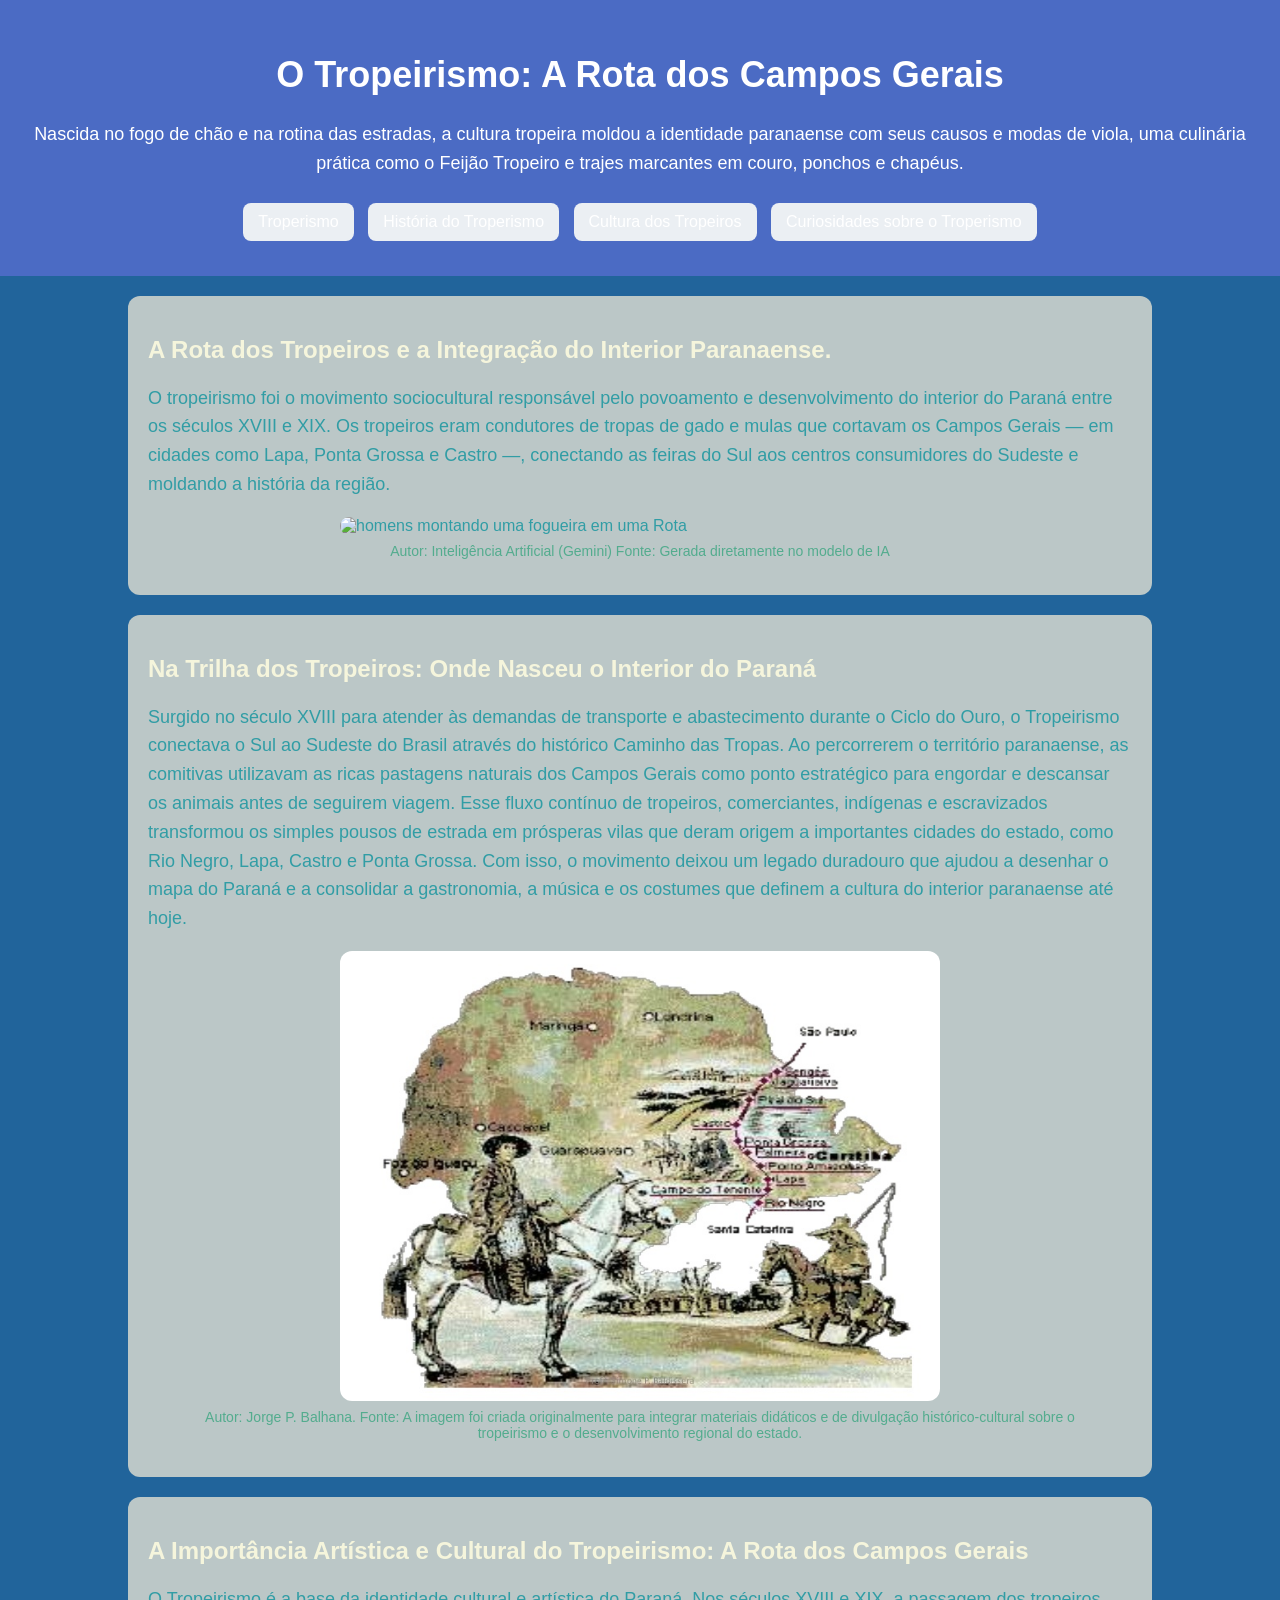
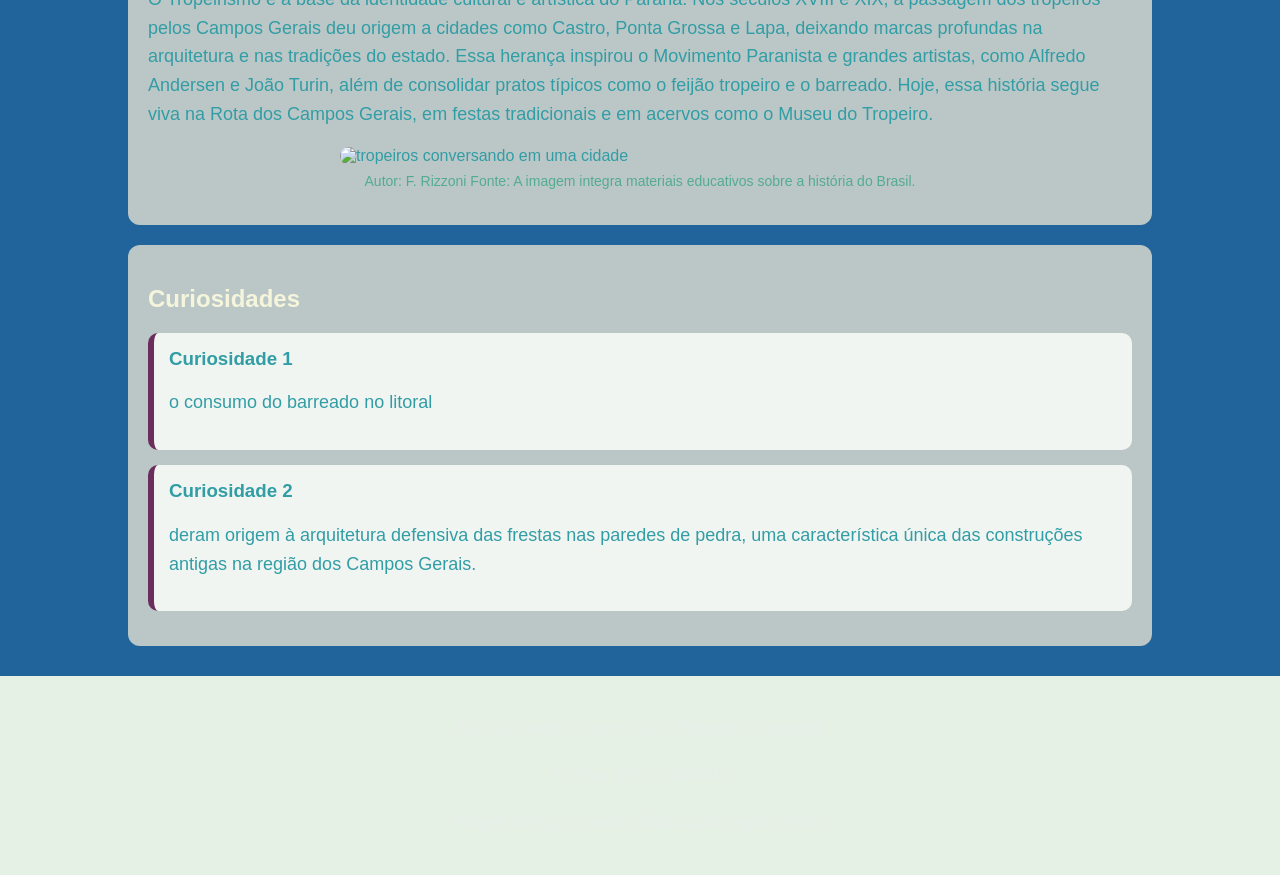
==== index.html @ 398fcd61 "salvar alteracao" ====
<!DOCTYPE html>
<html lang="pt-BR">

<head>
    <meta charset="UTF-8">
    <meta name="viewport" content="width=device-width, initial-scale=1.0">
    <title>ARTE E ED. DIGITAL</title>
    <link rel="stylesheet" href="style.css">
</head>

<body>
    <header>
        <h1>O Tropeirismo: A Rota dos Campos Gerais</h1>
        <p>Nascida no fogo de chão e na rotina das estradas, a cultura tropeira moldou a identidade paranaense com seus
            causos e modas de viola, uma culinária prática como o Feijão Tropeiro e trajes marcantes em couro, ponchos e
            chapéus.</p>
        <nav>
            <a href="#tropeirismo">Troperismo</a>
            <a href="#historia">História do Troperismo</a>
            <a href="#cultura">Cultura dos Tropeiros</a>
            <a href="#curiosidades">Curiosidades sobre o Troperismo</a>
        </nav>
    </header>
    <main>
        <section id="tropeirismo">
            <h2> A Rota dos Tropeiros e a Integração do Interior Paranaense.</h2>
            <p> O tropeirismo foi o movimento sociocultural responsável pelo povoamento e desenvolvimento do interior do
                Paraná entre os séculos XVIII e XIX. Os tropeiros eram condutores de tropas de gado e mulas que cortavam
                os Campos Gerais — em cidades como Lapa, Ponta Grossa e Castro —, conectando as feiras do Sul aos
                centros consumidores do Sudeste e moldando a história da região.</p>
            <figure>
                <img src="imagem_1.jpg" alt="homens montando uma fogueira em uma Rota">
                <figcaption>
                    Autor: Inteligência Artificial (Gemini)
                    Fonte: Gerada diretamente no modelo de IA
                </figcaption>
            </figure>
        </section>
        <section id="historia">
            <h2>Na Trilha dos Tropeiros: Onde Nasceu o Interior do Paraná</h2>
            <p>
                Surgido no século XVIII para atender às demandas de transporte e abastecimento durante o Ciclo do Ouro,
                o
                Tropeirismo conectava o Sul ao Sudeste do Brasil através do histórico Caminho das Tropas. Ao percorrerem
                o
                território paranaense, as comitivas utilizavam as ricas pastagens naturais dos Campos Gerais como ponto
                estratégico para engordar e descansar os animais antes de seguirem viagem.
                Esse fluxo contínuo de tropeiros, comerciantes, indígenas e escravizados transformou os simples pousos
                de
                estrada em prósperas vilas que deram origem a importantes cidades do estado, como Rio Negro, Lapa,
                Castro e
                Ponta Grossa. Com isso, o movimento deixou um legado duradouro que ajudou a desenhar o mapa do Paraná e
                a
                consolidar a gastronomia, a música e os costumes que definem a cultura do interior paranaense até hoje.
            </p>
            <figure>
                <img src="imagem2.jpg" alt="os tropeiros seguindo o trajeto ate as cidades">
                <figcaption>
                    Autor: Jorge P. Balhana.
                    Fonte: A imagem foi criada originalmente para integrar materiais didáticos e de divulgação
                    histórico-cultural sobre o tropeirismo e o desenvolvimento regional do estado.
                </figcaption>
            </figure>
        </section>
        <section id="cultura">
            <h2>
                A Importância Artística e Cultural do Tropeirismo: A Rota dos Campos Gerais
            </h2>
            <p>
                O Tropeirismo é a base da identidade cultural e artística do Paraná. Nos séculos XVIII e XIX, a passagem
                dos
                tropeiros pelos Campos Gerais deu origem a cidades como Castro, Ponta Grossa e Lapa, deixando marcas
                profundas
                na arquitetura e nas tradições do estado. Essa herança inspirou o Movimento Paranista e grandes
                artistas, como
                Alfredo Andersen e João Turin, além de consolidar pratos típicos como o feijão tropeiro e o barreado.
                Hoje, essa
                história segue viva na Rota dos Campos Gerais, em festas tradicionais e em acervos como o Museu do
                Tropeiro.
            </p>
            <figure>
                <img src="imagem3.jpg" alt="tropeiros conversando em uma cidade">
                <figcaption>
                    Autor: F. Rizzoni
                    Fonte: A imagem integra materiais educativos sobre a história do Brasil.
                </figcaption>
            </figure>
        </section>
        <section id="curiosidades">
            <h2>Curiosidades</h2>
            <div class="card">
                <h3>Curiosidade 1</h3>
                <p>o consumo do barreado no litoral</p>
            </div>

            <div class="card">
                <h3>Curiosidade 2</h3>
                <p>deram origem à arquitetura defensiva das frestas nas paredes de pedra, uma característica única das
                    construções antigas na região dos Campos Gerais.</p>
            </div>
        </section>

    </main>

    <footer>
        <p>Site deenvolvido por: Maria Eduarda Gasperin</p>
        <p>Turma: 1°D - MANHÃ</p>
        <p>Projeto integrado entre Educação Digital e Arte</p>
    </footer>

</body>

</html>
---- style.css ----
body {
    background-color: rgb(33, 100, 155);
    color: #319da5;
    font-family: Arial, sans-serif;
    margin: 0;
}

header {
    background-color: rgb(75, 107, 196);
    color: white;
    text-align: center;
    padding: 30px;
}

h1 {
    font-size: 36px;
}

h2 {
    color: beige;
}

p {
    font-size: 18px;
    line-height: 1.6;
}

nav {
    margin-top: 20px;
}

nav a {
    color: white;
    text-decoration: none;
    background-color: rgb(235, 239, 243);
    padding: 10px 15px;
    border-radius: 8px;
    margin: 5px;
    display: inline-block;
}

nav a:hover {
    background-color: black;
}

main {
    width: 80%;
    margin: auto;

}

section {
    background-color: rgb(187, 199, 199);
    margin: 20px 0;
    padding: 20px;
    border-radius: 12px;
}

img {
    width: 100%;
    max-width: 600px;
    display: block;
    margin: auto;
    border-radius: 12px;
}

figcaption {
    text-align: center;
    font-size: 14px;
    color: rgb(83, 172, 142);
    margin-top: 8px;
}

.card {
    background-color: rgb(241, 245, 242);
    padding: 15px;
    margin: 15px 0;
    border-left: 6px solid #6b2d5c;
    border-radius: 10px;
}

.card h3 {
    margin-top: 0;
}

footer {
    background-color: rgb(228, 241, 228);
    color: rgb(232, 238, 233);
    text-align: center;
    padding: 20px;
    margin-top: 30px;
}
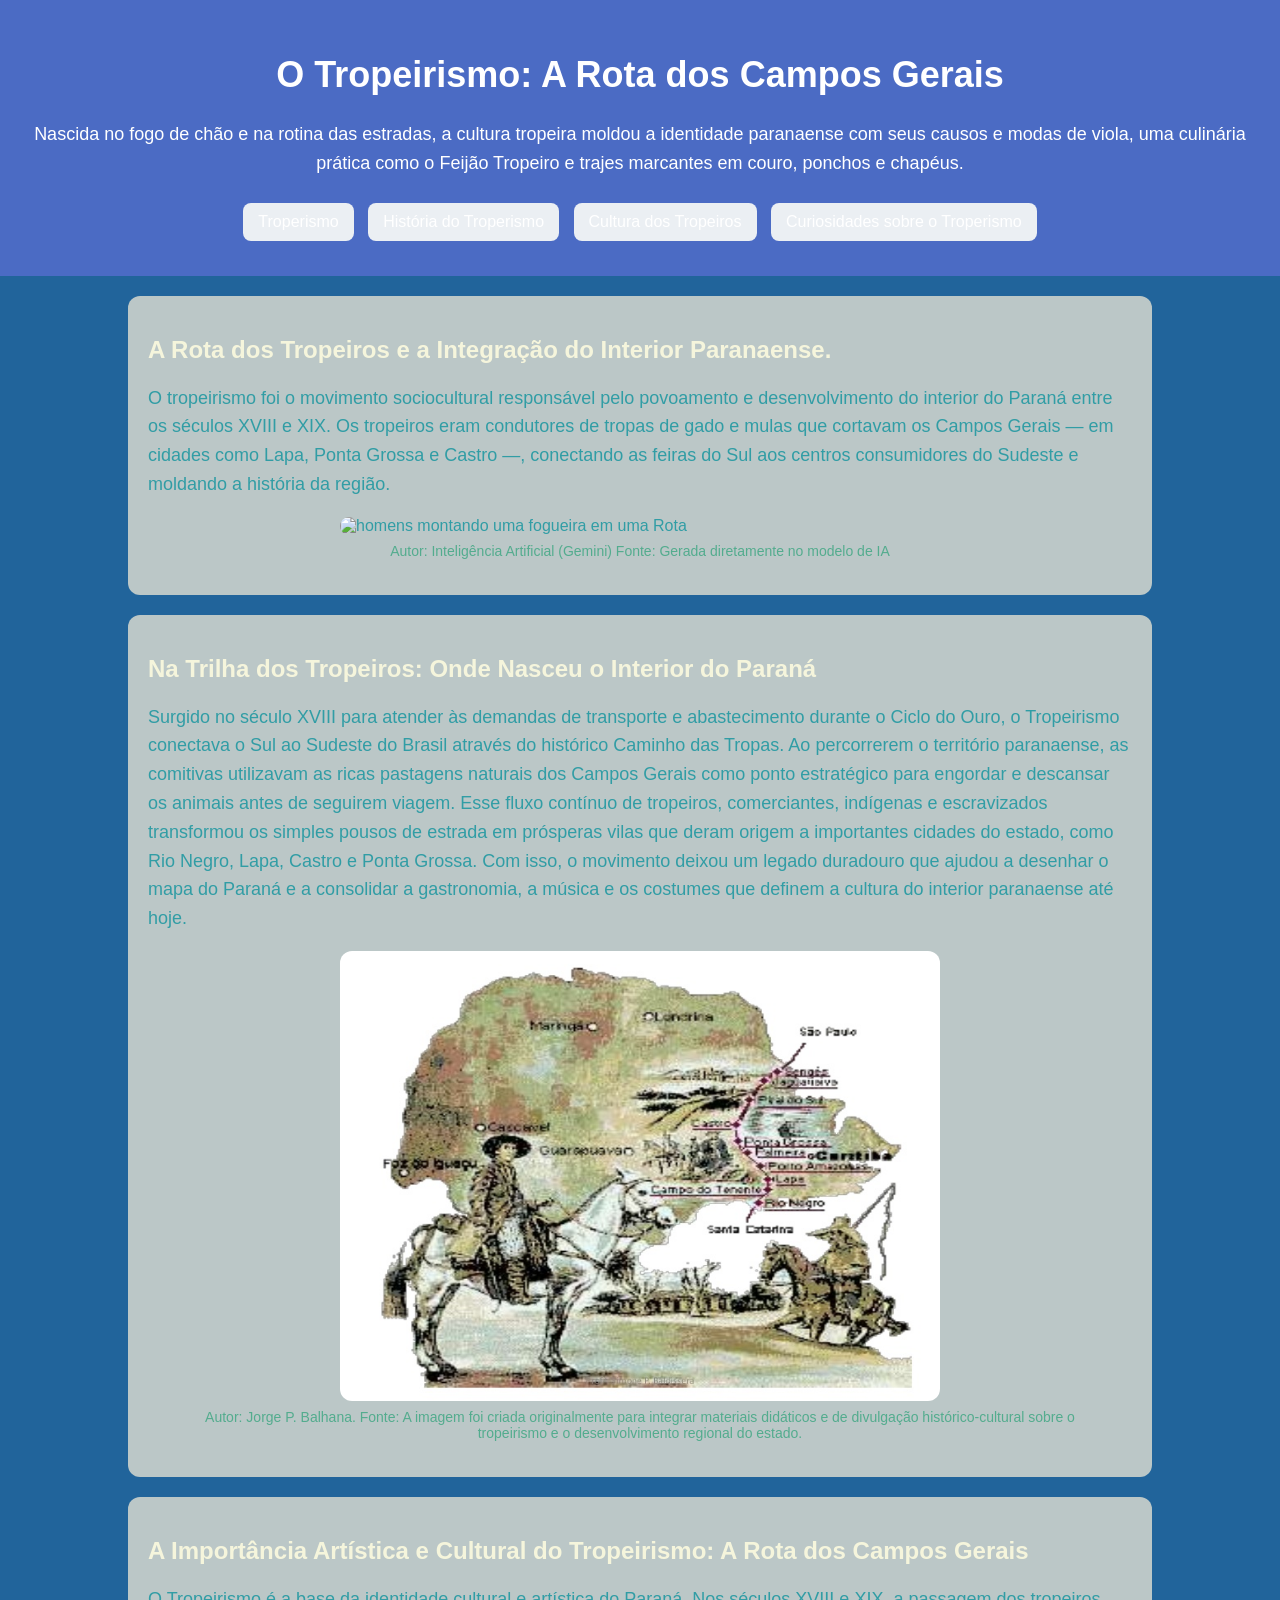
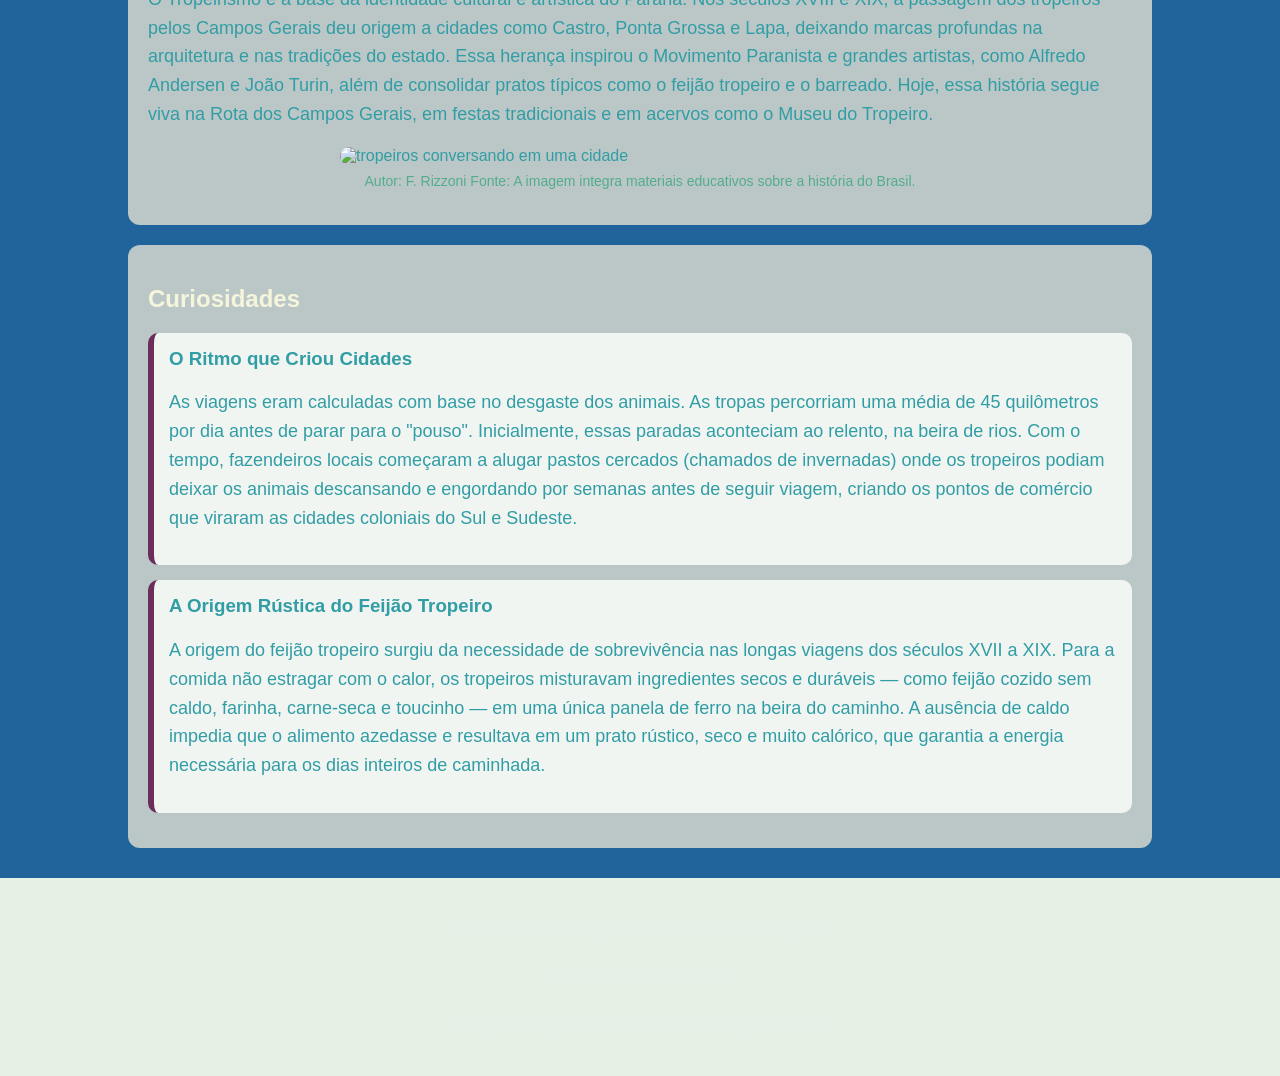
==== commit 6644ff0f: "salvar alteracao" ====
--- a/index.html
+++ b/index.html
@@ -89,14 +89,23 @@
         <section id="curiosidades">
             <h2>Curiosidades</h2>
             <div class="card">
-                <h3>Curiosidade 1</h3>
-                <p>o consumo do barreado no litoral</p>
+                <h3> O Ritmo que Criou Cidades</h3>
+                <p>As viagens eram calculadas com base no desgaste dos animais. As tropas percorriam uma média de 45
+                    quilômetros por dia antes de parar para o "pouso". Inicialmente, essas paradas aconteciam ao
+                    relento, na beira de rios. Com o tempo, fazendeiros locais começaram a alugar
+                    pastos cercados (chamados de invernadas) onde os tropeiros podiam deixar os animais descansando e
+                    engordando por semanas antes de seguir viagem, criando os pontos de comércio que viraram as cidades
+                    coloniais do Sul e Sudeste.</p>
             </div>
 
             <div class="card">
-                <h3>Curiosidade 2</h3>
-                <p>deram origem à arquitetura defensiva das frestas nas paredes de pedra, uma característica única das
-                    construções antigas na região dos Campos Gerais.</p>
+                <h3>  A Origem Rústica do Feijão Tropeiro</h3>
+                <p>A origem do feijão tropeiro surgiu da necessidade de sobrevivência nas longas viagens dos séculos
+                    XVII a XIX. Para a comida não estragar com o calor, os tropeiros misturavam ingredientes secos e
+                    duráveis — como feijão cozido sem caldo, farinha, carne-seca e toucinho — em uma única panela de
+                    ferro na beira do caminho. A ausência de caldo impedia que o alimento azedasse e resultava em um
+                    prato rústico, seco e muito calórico, que garantia a energia necessária para os dias inteiros de
+                    caminhada.</p>
             </div>
         </section>
 
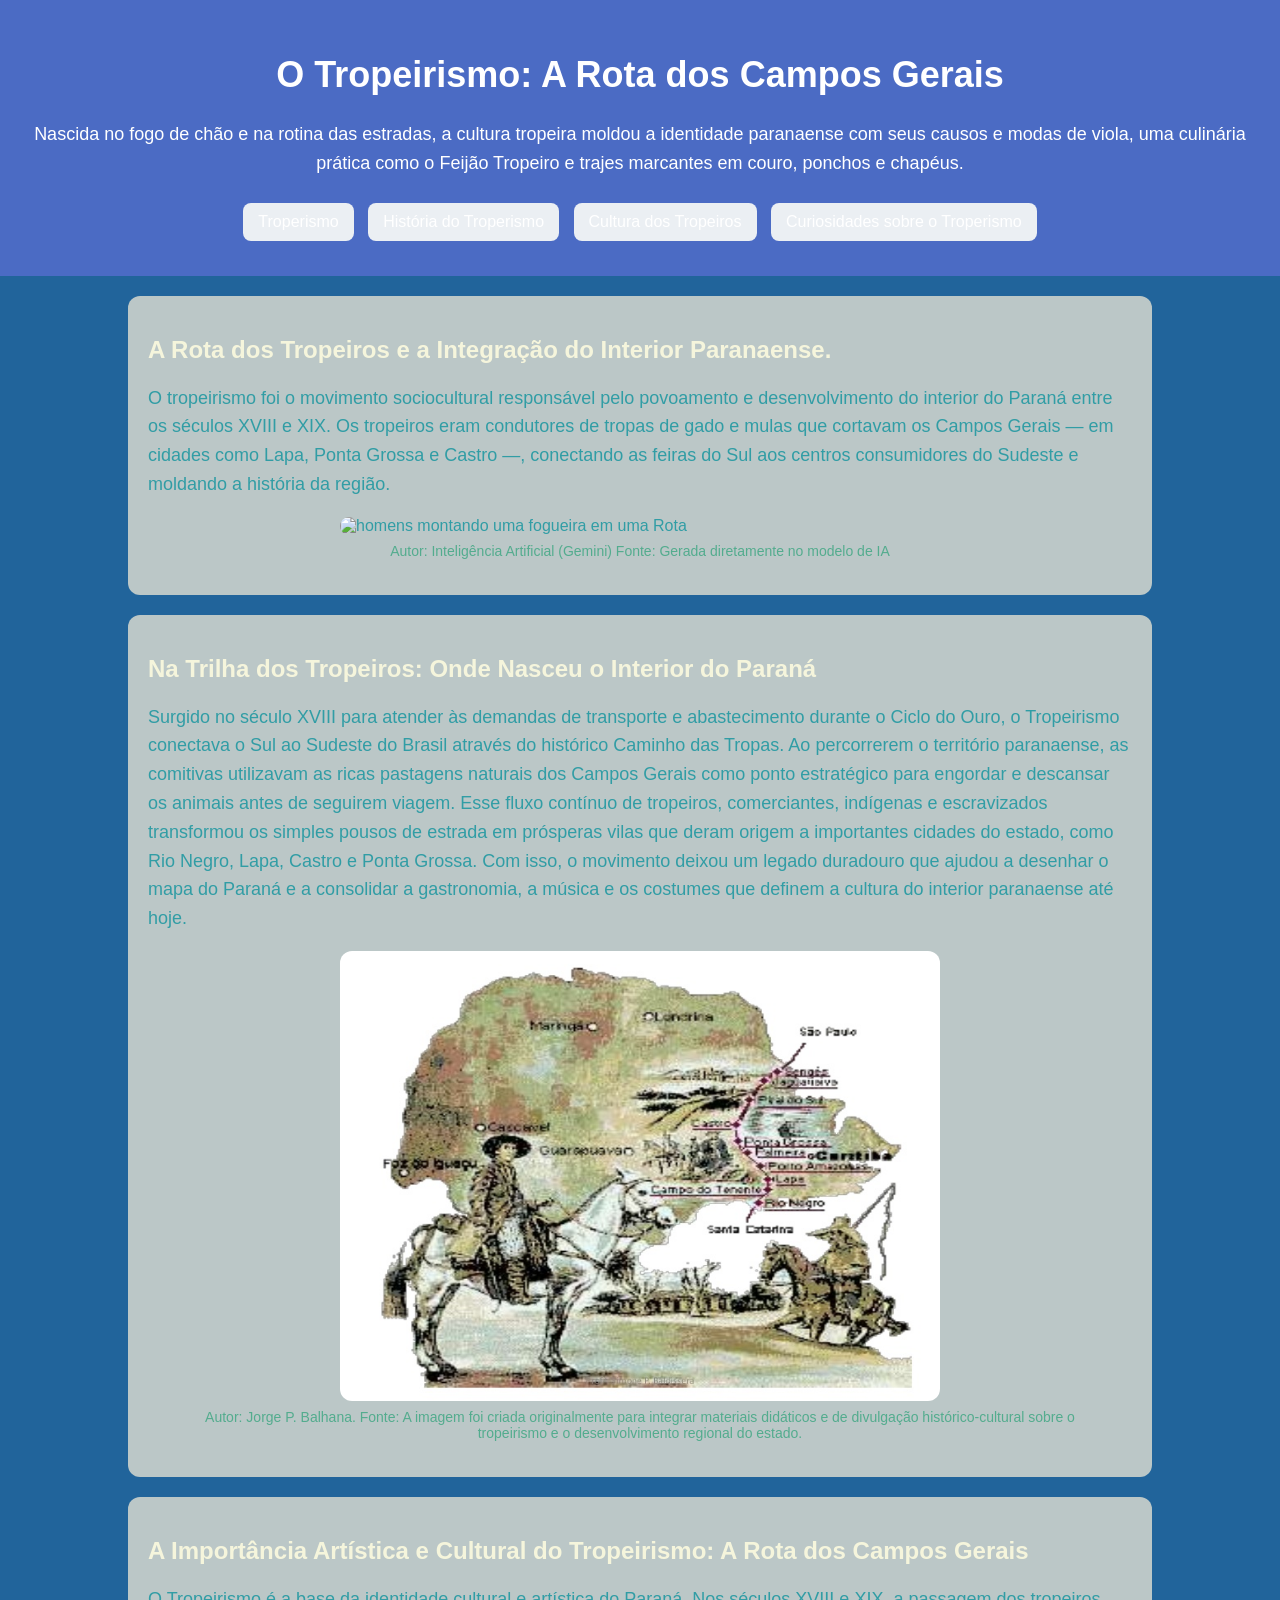
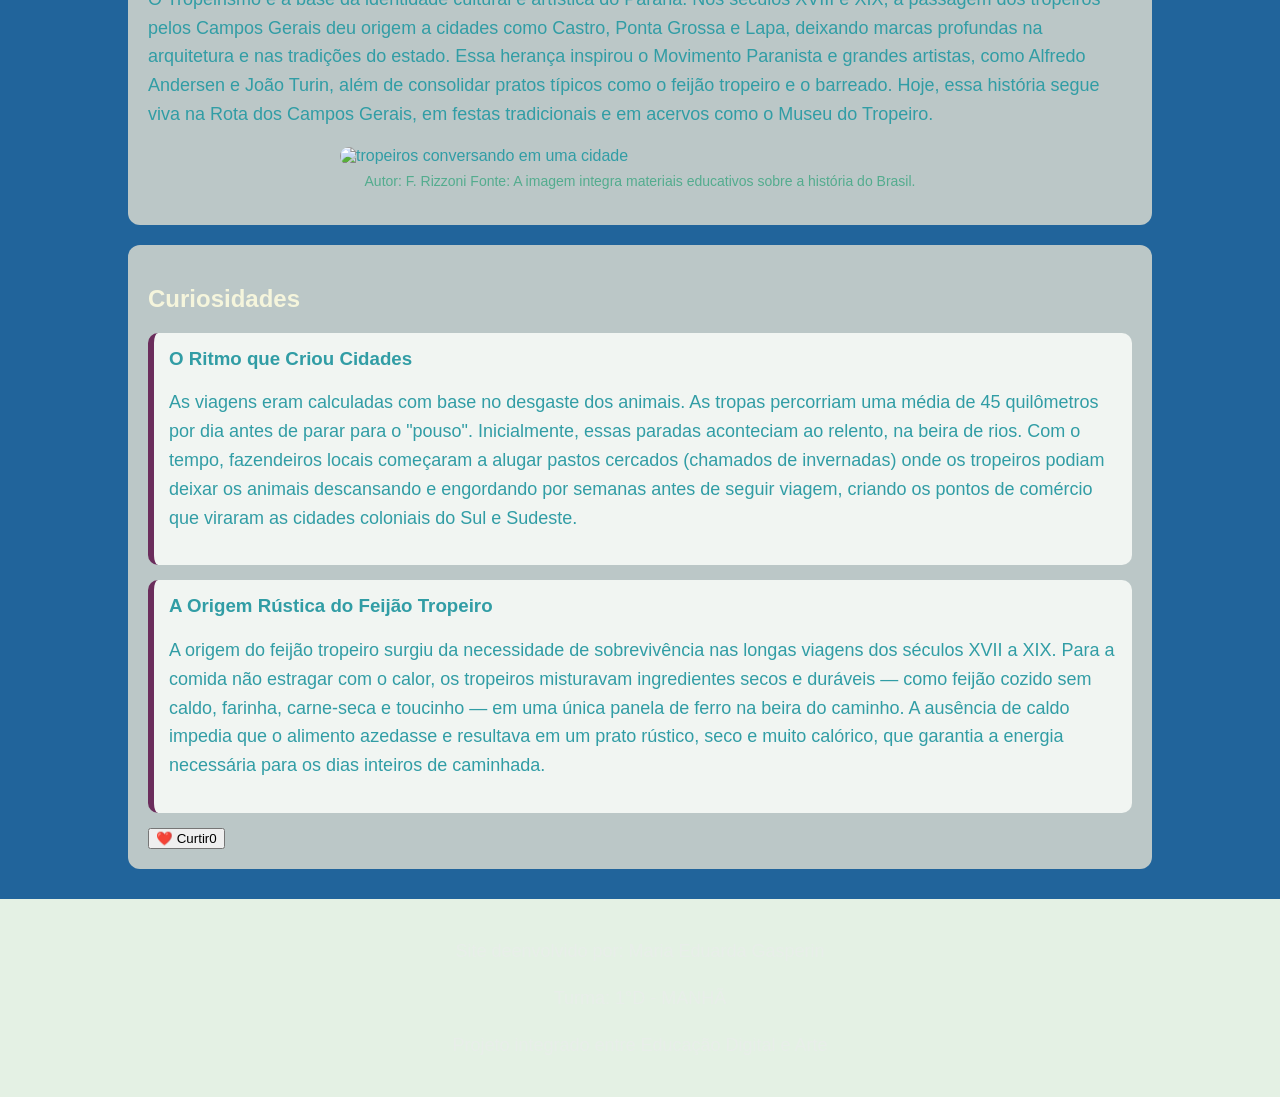
==== commit 572b5fd6: "salvar alteracao" ====
--- a/index.html
+++ b/index.html
@@ -107,8 +107,11 @@
                     prato rústico, seco e muito calórico, que garantia a energia necessária para os dias inteiros de
                     caminhada.</p>
             </div>
+            <button class ="curtir">
+                ❤️​ Curtir<span>0</span>
+            </button>
         </section>
-
+        
     </main>
 
     <footer>
@@ -116,7 +119,7 @@
         <p>Turma: 1°D - MANHÃ</p>
         <p>Projeto integrado entre Educação Digital e Arte</p>
     </footer>
-
+    <script scr="script.js"></script>
 </body>
 
 </html>
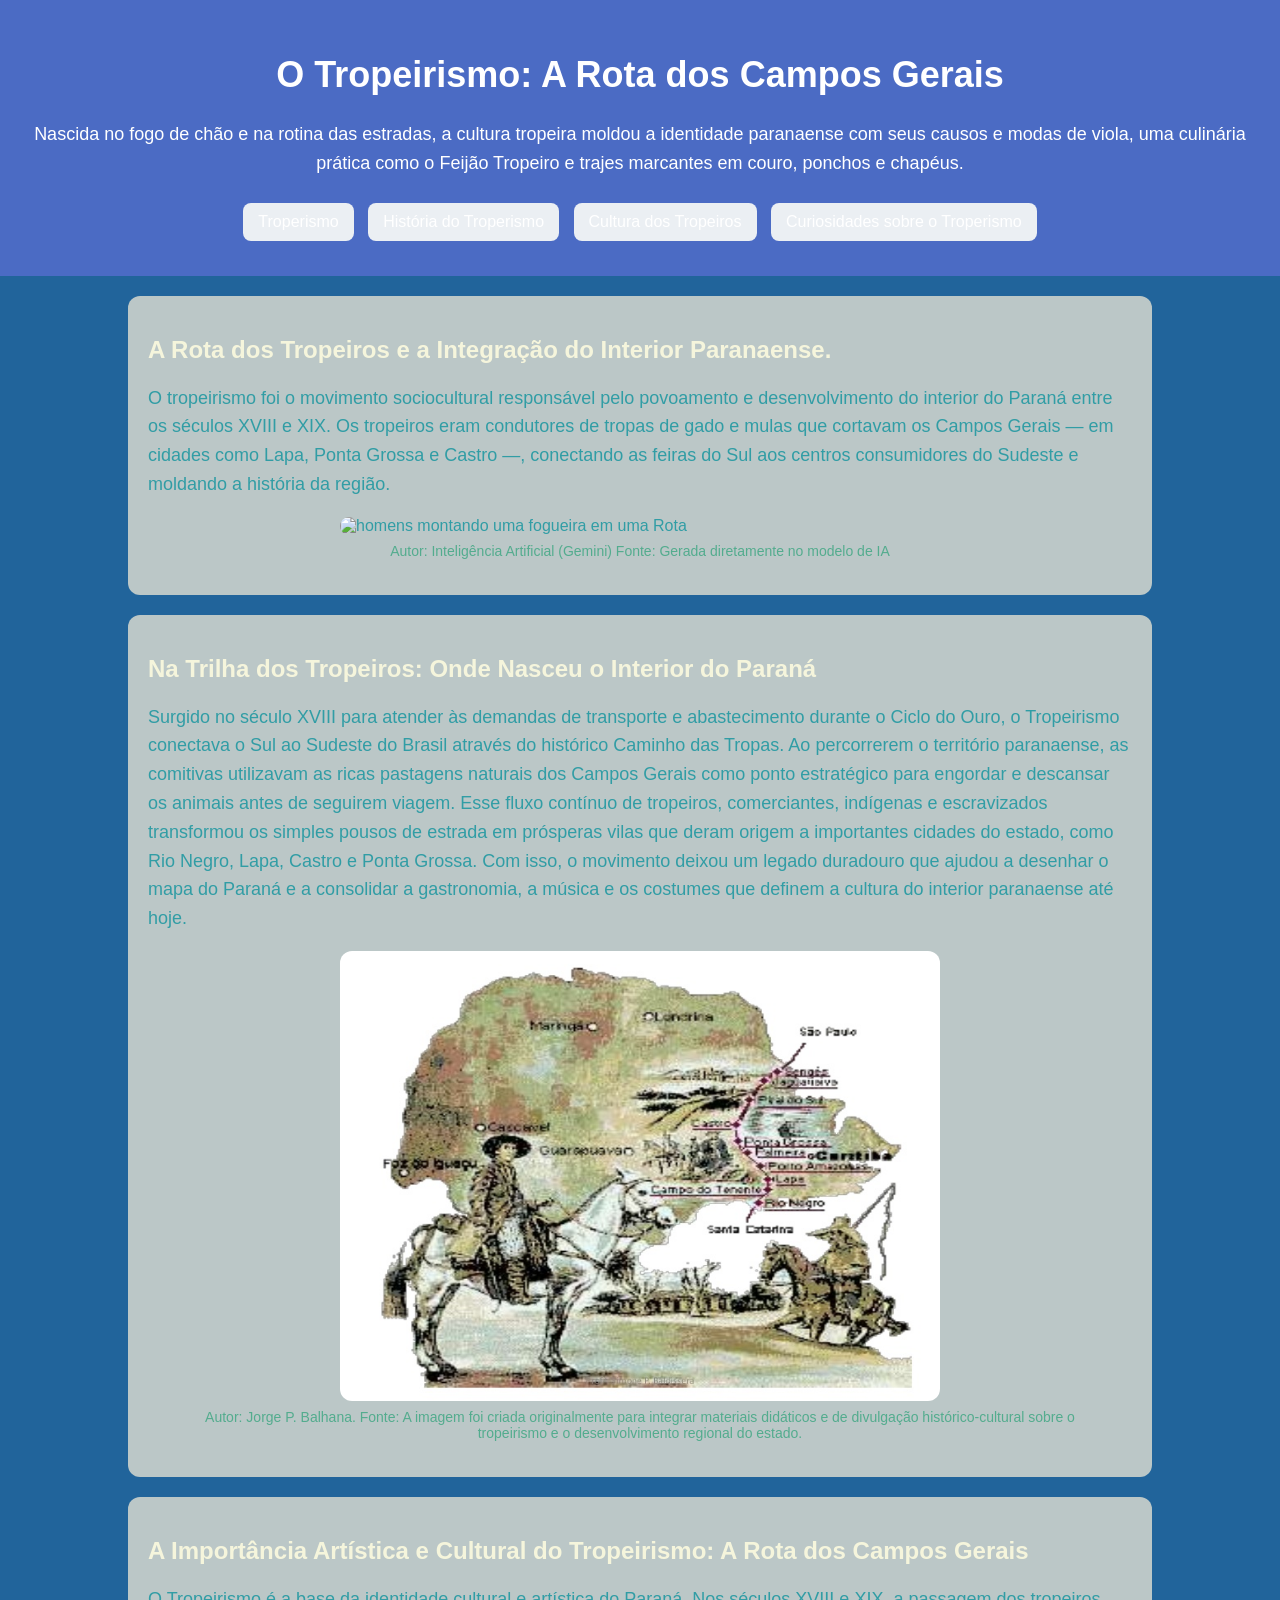
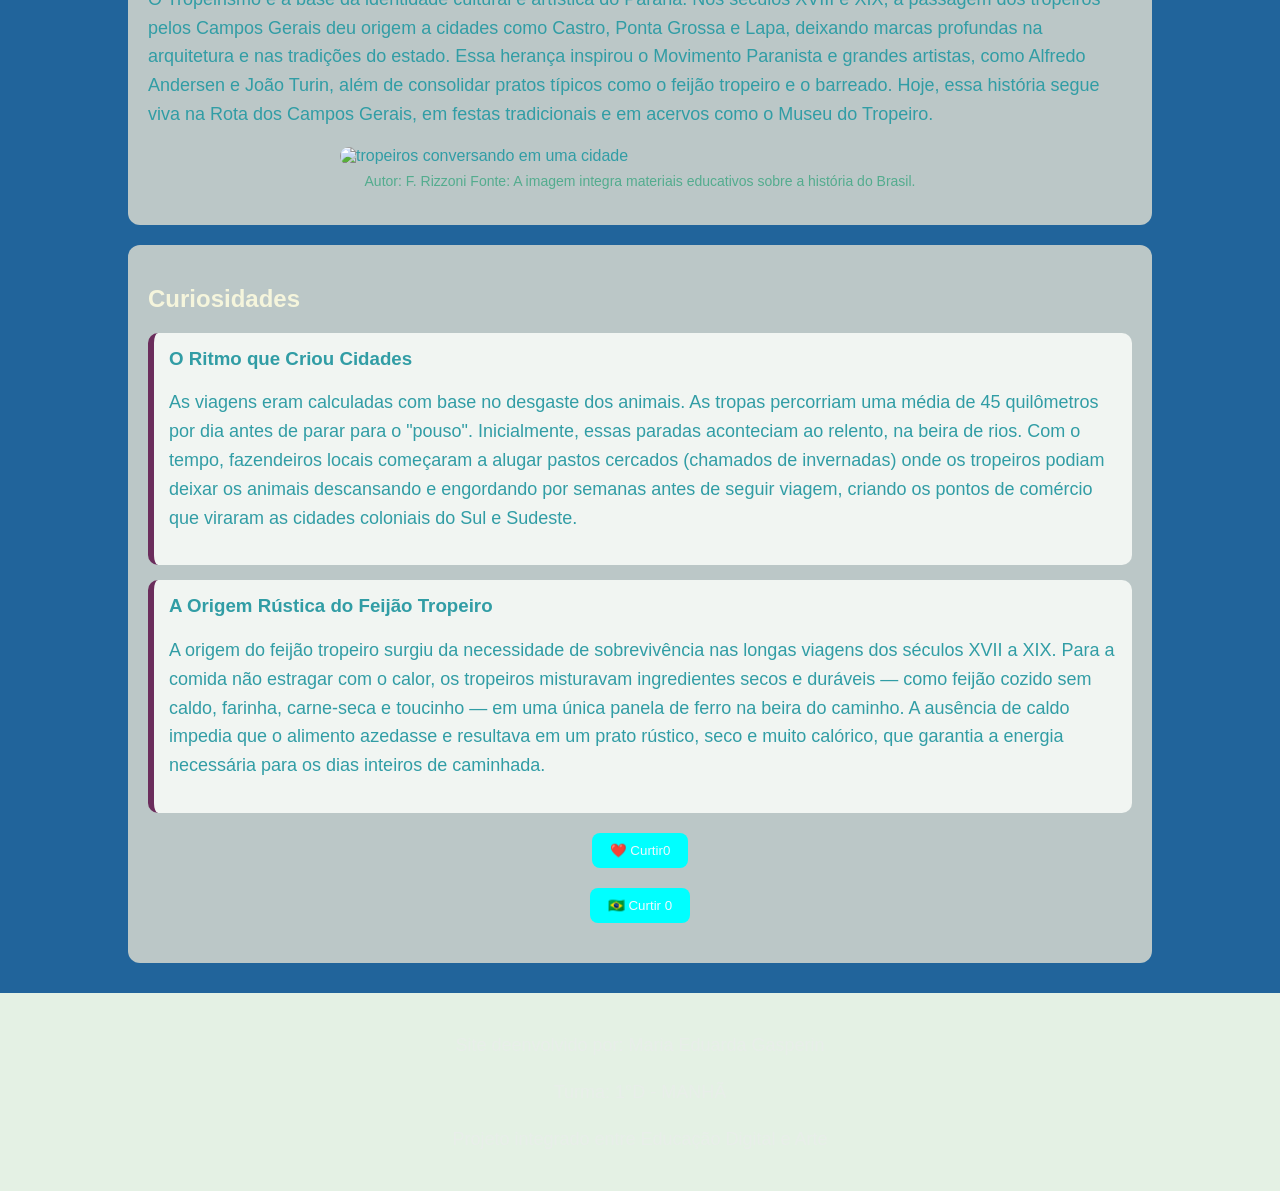
==== commit 714b4599: "ajustes no codigo" ====
--- a/index.html
+++ b/index.html
@@ -110,6 +110,9 @@
             <button class ="curtir">
                 ❤️​ Curtir<span>0</span>
             </button>
+            <button class="curtir">
+                🇧🇷 Curtir <span> 0</span>
+            </button>
         </section>
         
     </main>
--- a/style.css
+++ b/style.css
@@ -89,4 +89,25 @@
     text-align: center;
     padding: 20px;
     margin-top: 30px;
+}
+
+button {
+    background-color:aqua;
+    color:aliceblue;
+    border:#6b2d5c;
+    padding: 10px 15px;
+    border-radius: 8px;
+    cursor: pointer;
+}
+
+button:hover {
+    background-color: black;
+}
+.curtir {
+    display: block;
+    margin: 20px auto;
+    padding: 10px 18px;
+    border: none;
+    border-radius: 8px;
+    cursor: pointer;
 }
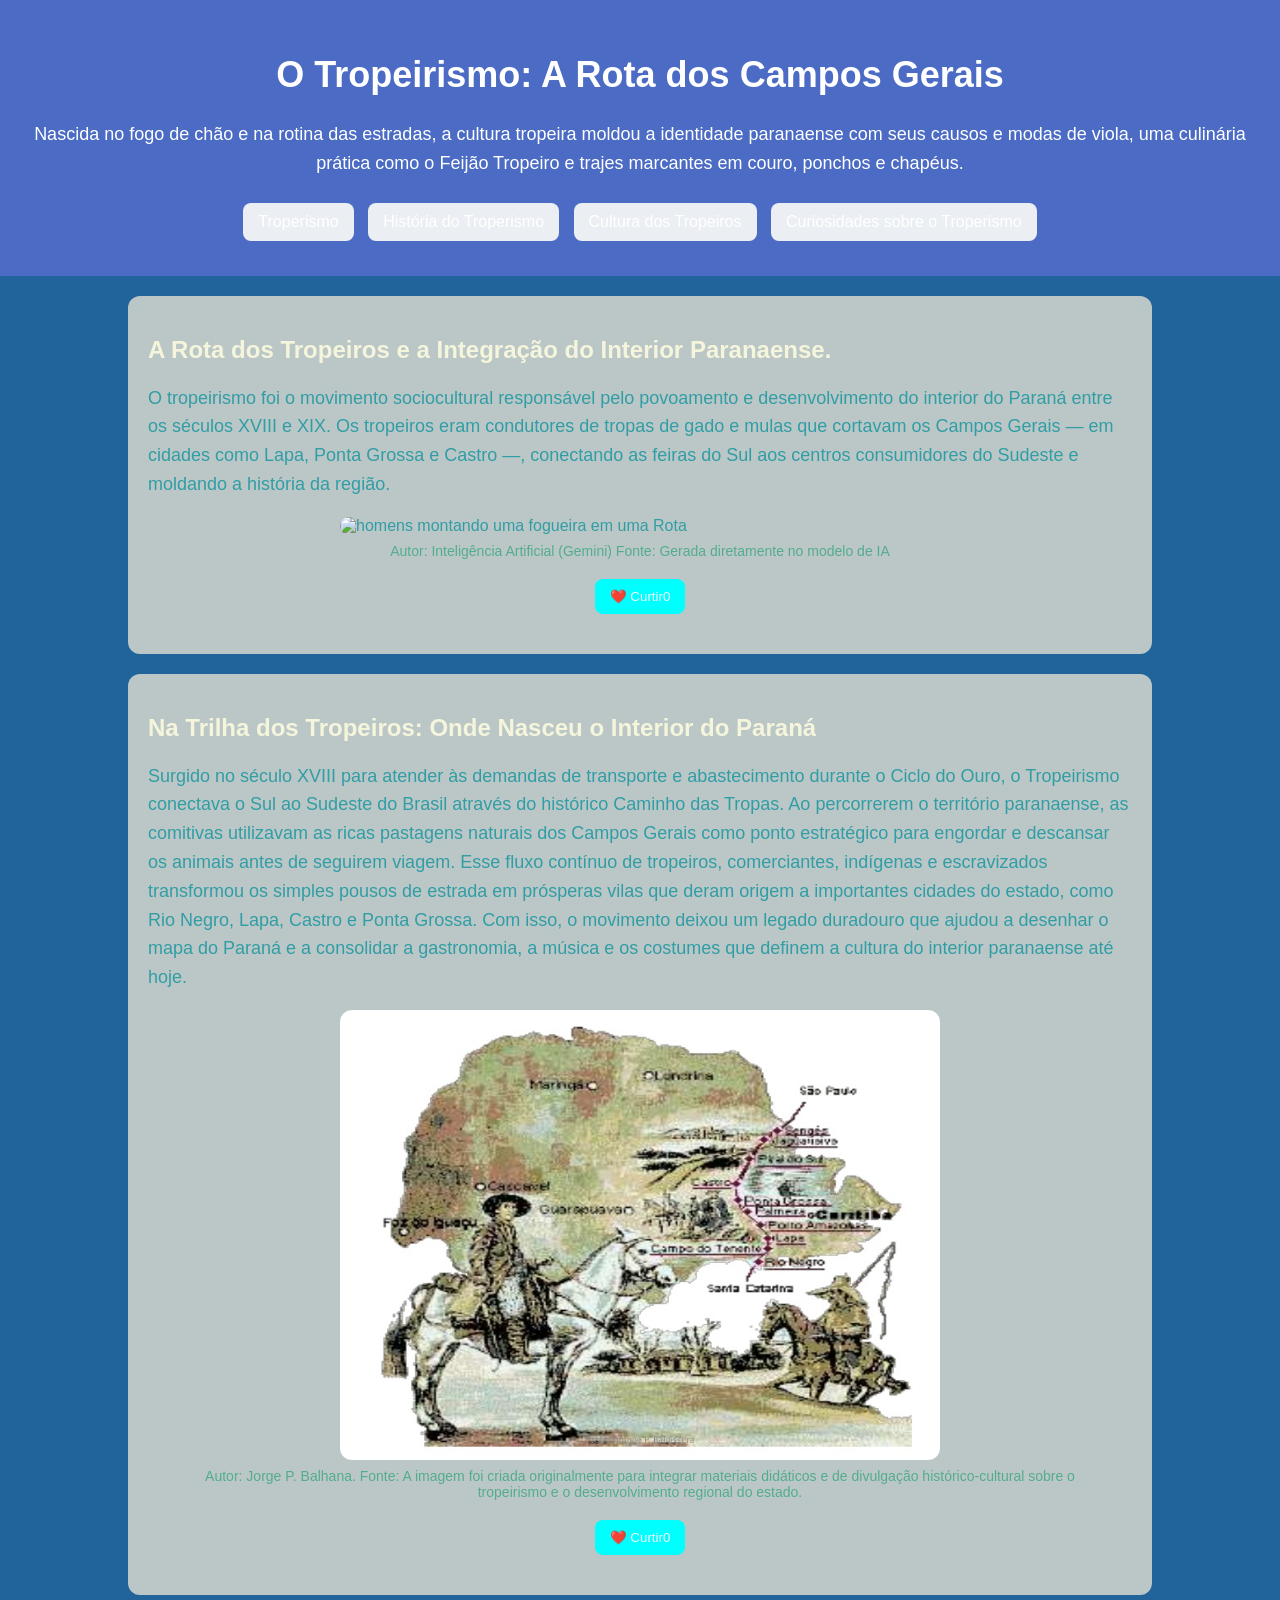
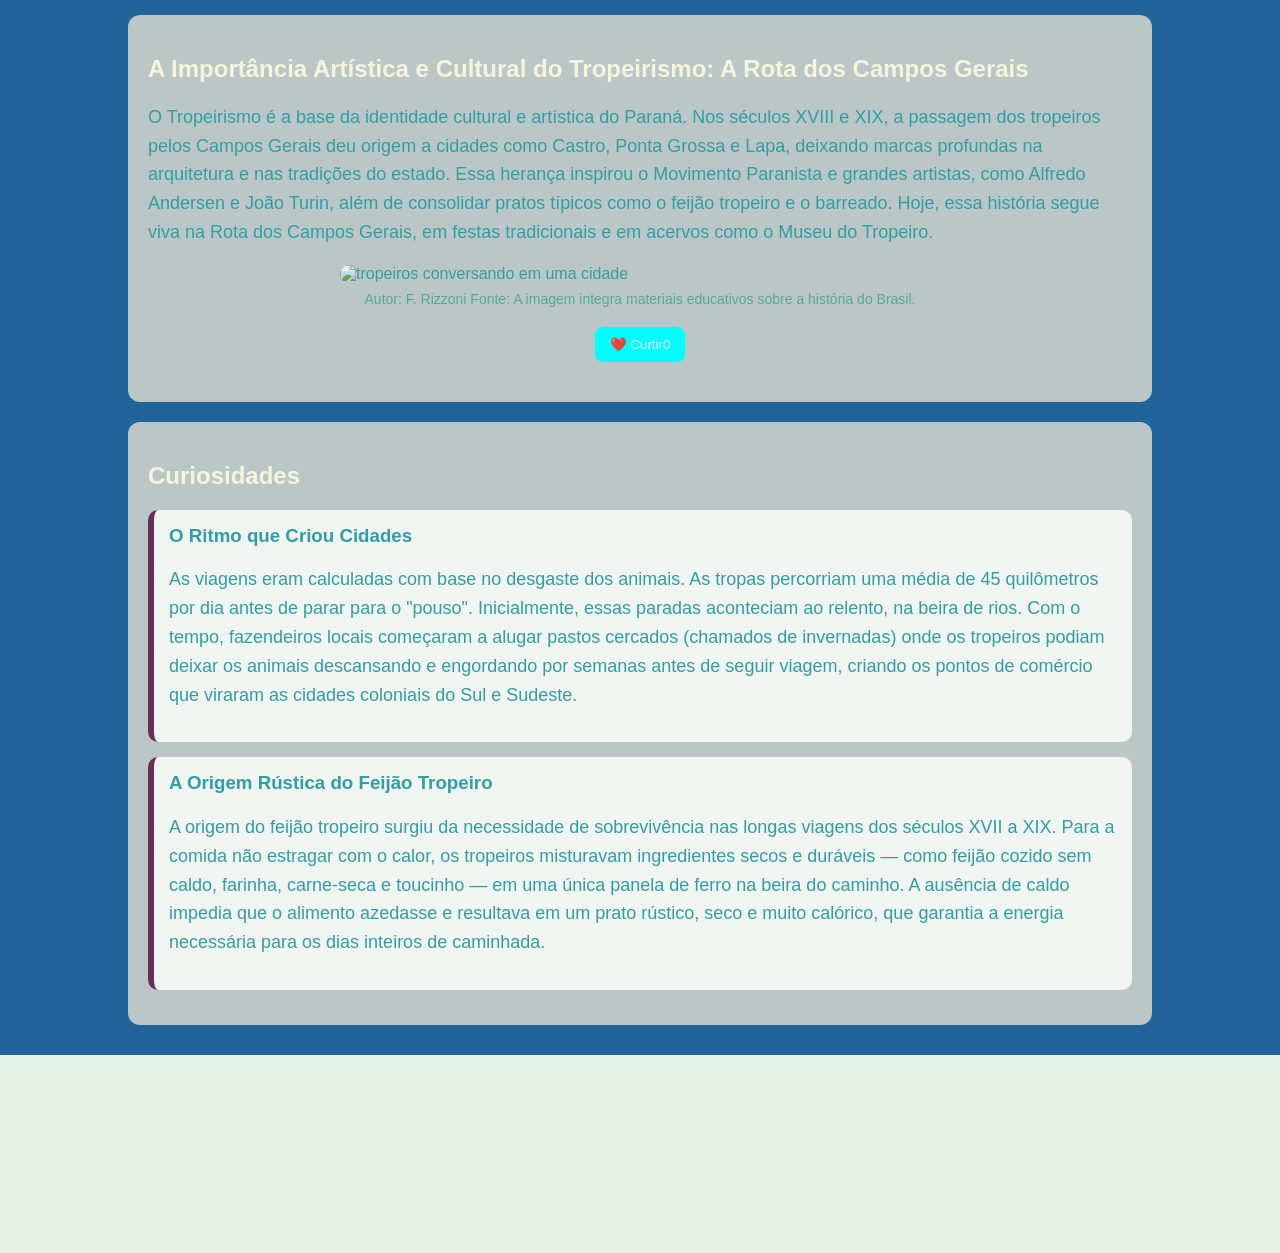
==== commit 3e80518c: "Ajustes e correção de erros." ====
--- a/index.html
+++ b/index.html
@@ -6,6 +6,7 @@
     <meta name="viewport" content="width=device-width, initial-scale=1.0">
     <title>ARTE E ED. DIGITAL</title>
     <link rel="stylesheet" href="style.css">
+    <script src="script.js" defer></script>
 </head>
 
 <body>
@@ -35,6 +36,9 @@
                     Fonte: Gerada diretamente no modelo de IA
                 </figcaption>
             </figure>
+            <button class="curtir">
+                ❤️​ Curtir<span>0</span>
+            </button>
         </section>
         <section id="historia">
             <h2>Na Trilha dos Tropeiros: Onde Nasceu o Interior do Paraná</h2>
@@ -61,6 +65,9 @@
                     histórico-cultural sobre o tropeirismo e o desenvolvimento regional do estado.
                 </figcaption>
             </figure>
+            <button class="curtir">
+                ❤️​ Curtir<span>0</span>
+            </button>
         </section>
         <section id="cultura">
             <h2>
@@ -85,6 +92,9 @@
                     Fonte: A imagem integra materiais educativos sobre a história do Brasil.
                 </figcaption>
             </figure>
+            <button class="curtir">
+                ❤️​ Curtir<span>0</span>
+            </button>
         </section>
         <section id="curiosidades">
             <h2>Curiosidades</h2>
@@ -99,7 +109,7 @@
             </div>
 
             <div class="card">
-                <h3>  A Origem Rústica do Feijão Tropeiro</h3>
+                <h3> A Origem Rústica do Feijão Tropeiro</h3>
                 <p>A origem do feijão tropeiro surgiu da necessidade de sobrevivência nas longas viagens dos séculos
                     XVII a XIX. Para a comida não estragar com o calor, os tropeiros misturavam ingredientes secos e
                     duráveis — como feijão cozido sem caldo, farinha, carne-seca e toucinho — em uma única panela de
@@ -107,14 +117,8 @@
                     prato rústico, seco e muito calórico, que garantia a energia necessária para os dias inteiros de
                     caminhada.</p>
             </div>
-            <button class ="curtir">
-                ❤️​ Curtir<span>0</span>
-            </button>
-            <button class="curtir">
-                🇧🇷 Curtir <span> 0</span>
-            </button>
         </section>
-        
+
     </main>
 
     <footer>
@@ -122,7 +126,7 @@
         <p>Turma: 1°D - MANHÃ</p>
         <p>Projeto integrado entre Educação Digital e Arte</p>
     </footer>
-    <script scr="script.js"></script>
+
 </body>
 
 </html>
--- a/style.css
+++ b/style.css
@@ -103,11 +103,8 @@
 button:hover {
     background-color: black;
 }
-.curtir {
+.curtir {       
     display: block;
+    width: fit-content;
     margin: 20px auto;
-    padding: 10px 18px;
-    border: none;
-    border-radius: 8px;
-    cursor: pointer;
 }
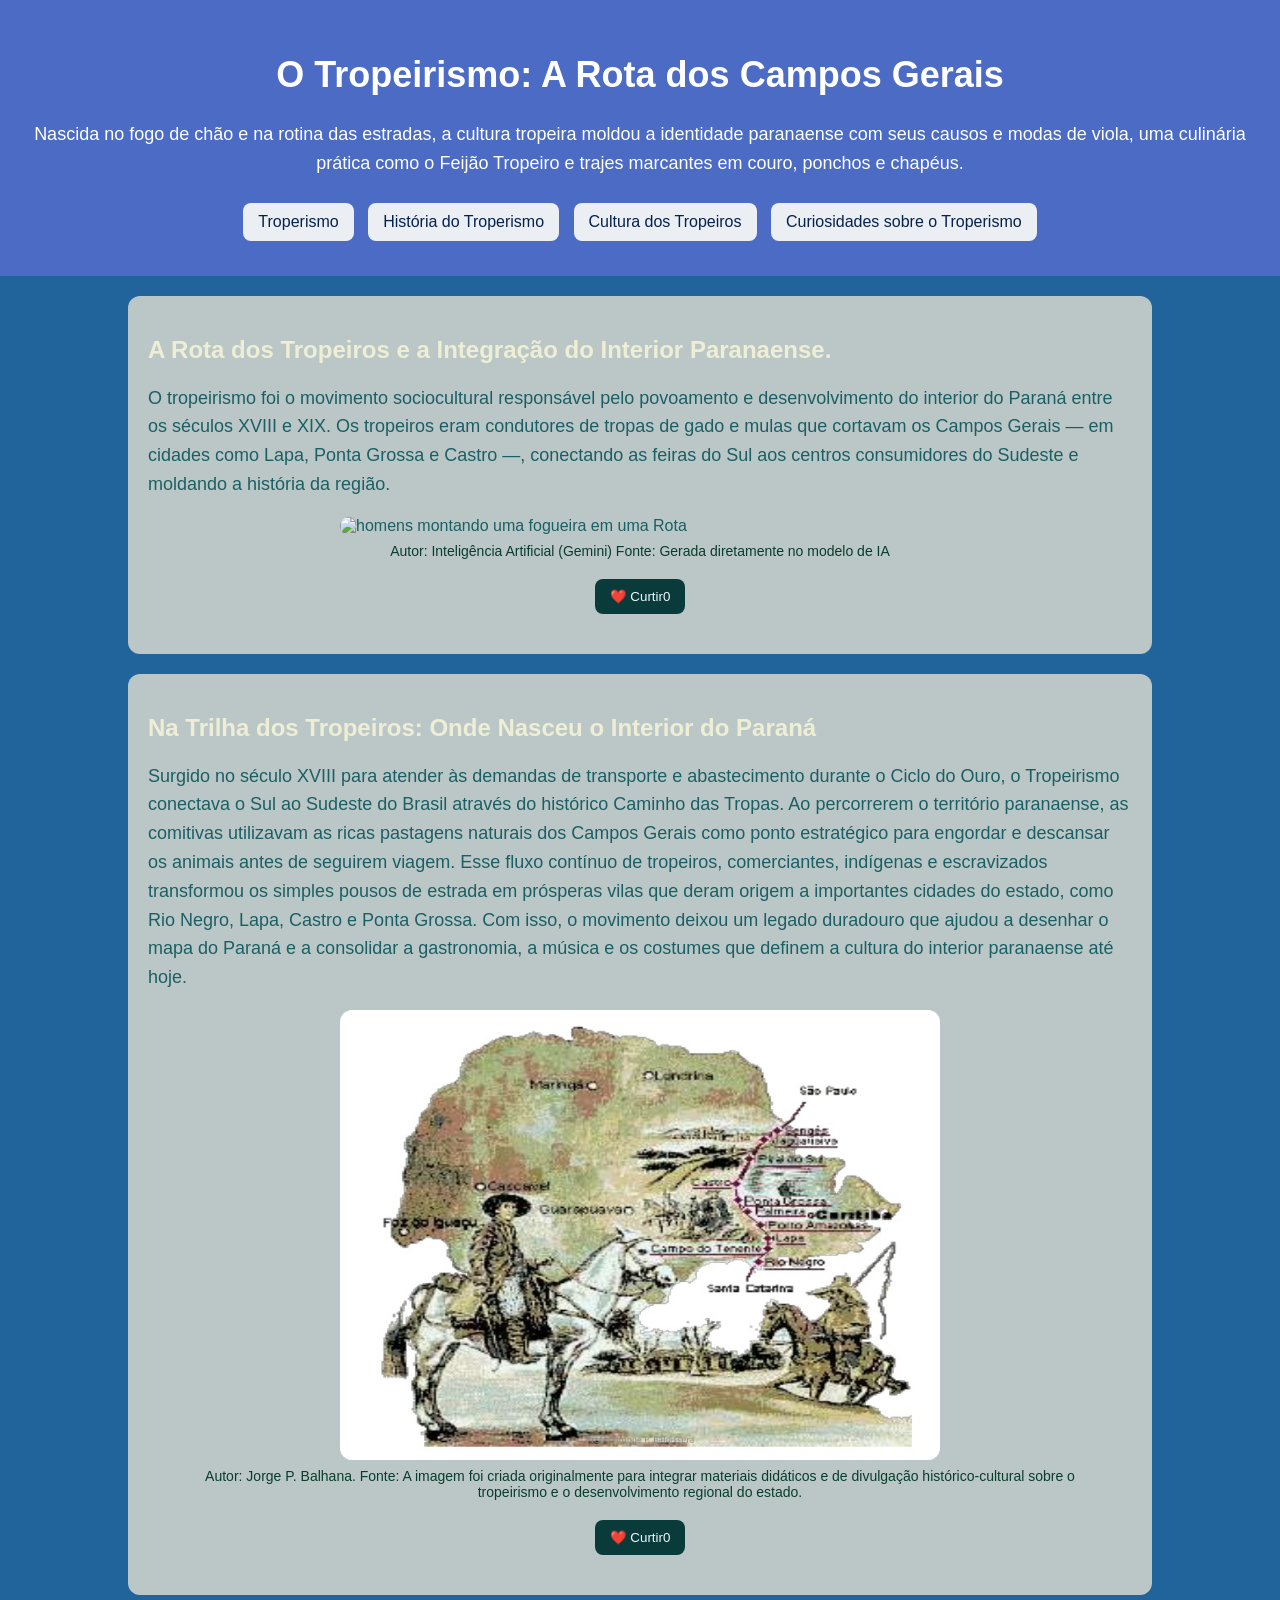
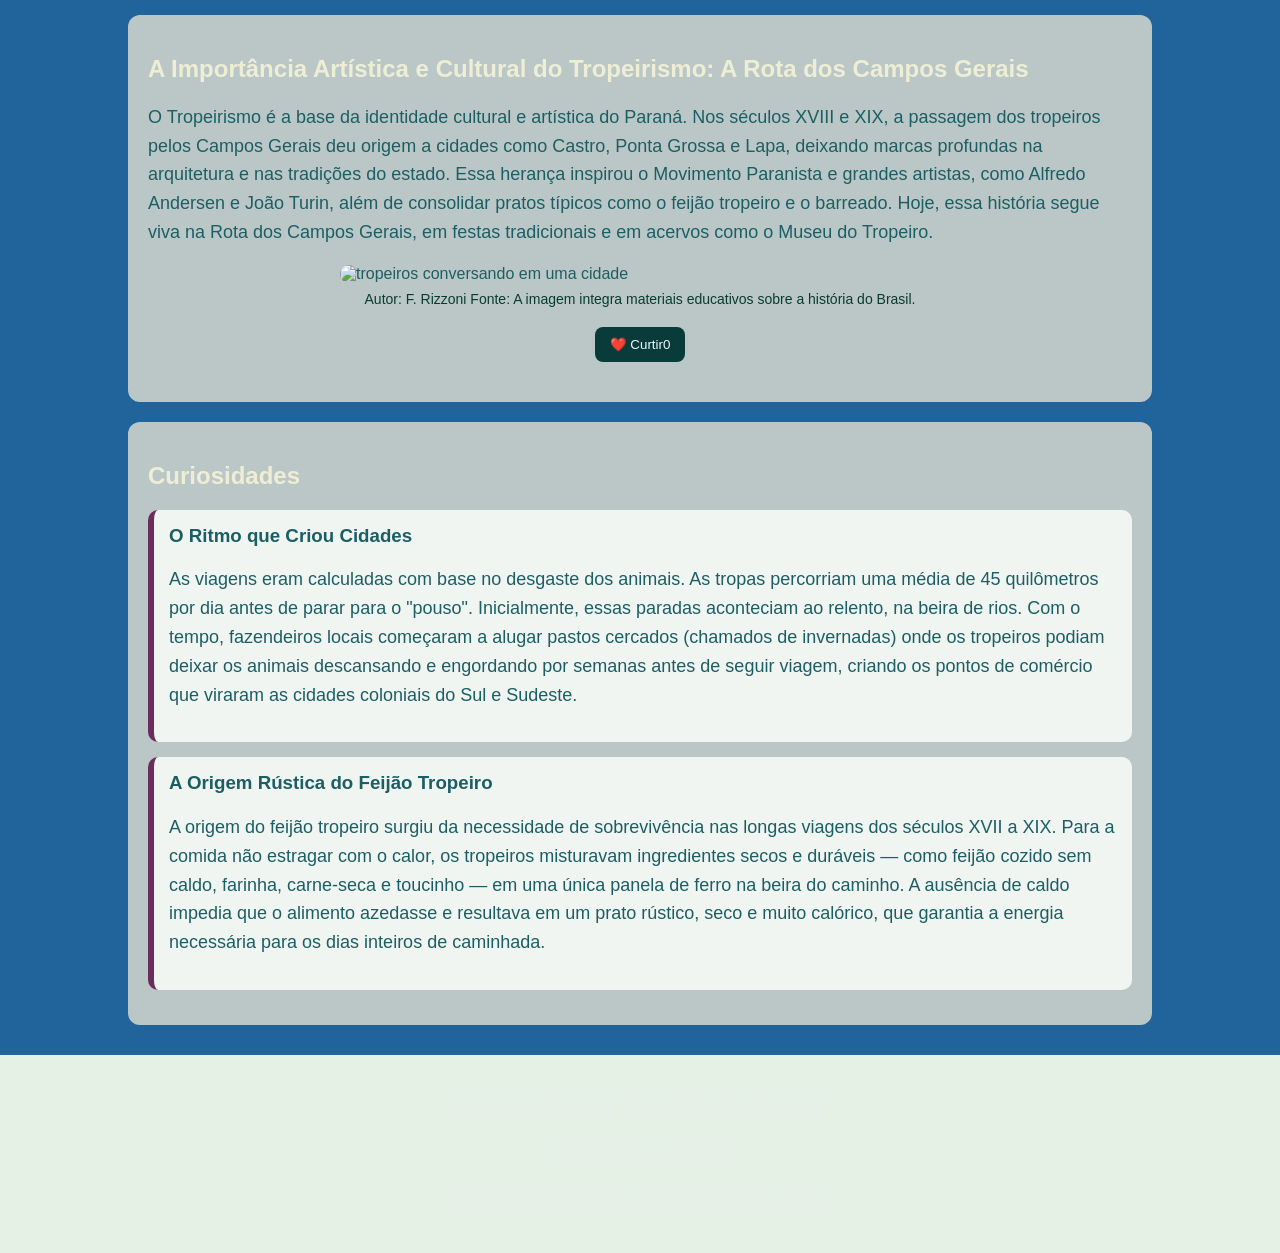
==== commit e4021a0d: "salvar alteracao" ====
--- a/index.html
+++ b/index.html
@@ -37,7 +37,7 @@
                 </figcaption>
             </figure>
             <button class="curtir">
-                ❤️​ Curtir<span>0</span>
+                ❤️​ Curtir<span>0 </span>
             </button>
         </section>
         <section id="historia">
--- a/style.css
+++ b/style.css
@@ -1,6 +1,6 @@
 body {
     background-color: rgb(33, 100, 155);
-    color: #319da5;
+    color: #1b5f64;
     font-family: Arial, sans-serif;
     margin: 0;
 }
@@ -17,7 +17,7 @@
 }
 
 h2 {
-    color: beige;
+    color: rgb(238, 238, 213);
 }
 
 p {
@@ -30,7 +30,7 @@
 }
 
 nav a {
-    color: white;
+    color: rgb(5, 33, 77);
     text-decoration: none;
     background-color: rgb(235, 239, 243);
     padding: 10px 15px;
@@ -67,7 +67,7 @@
 figcaption {
     text-align: center;
     font-size: 14px;
-    color: rgb(83, 172, 142);
+    color: rgb(8, 61, 43);
     margin-top: 8px;
 }
 
@@ -92,9 +92,9 @@
 }
 
 button {
-    background-color:aqua;
+    background-color:rgb(9, 59, 59);
     color:aliceblue;
-    border:#6b2d5c;
+    border:#031d4e;
     padding: 10px 15px;
     border-radius: 8px;
     cursor: pointer;
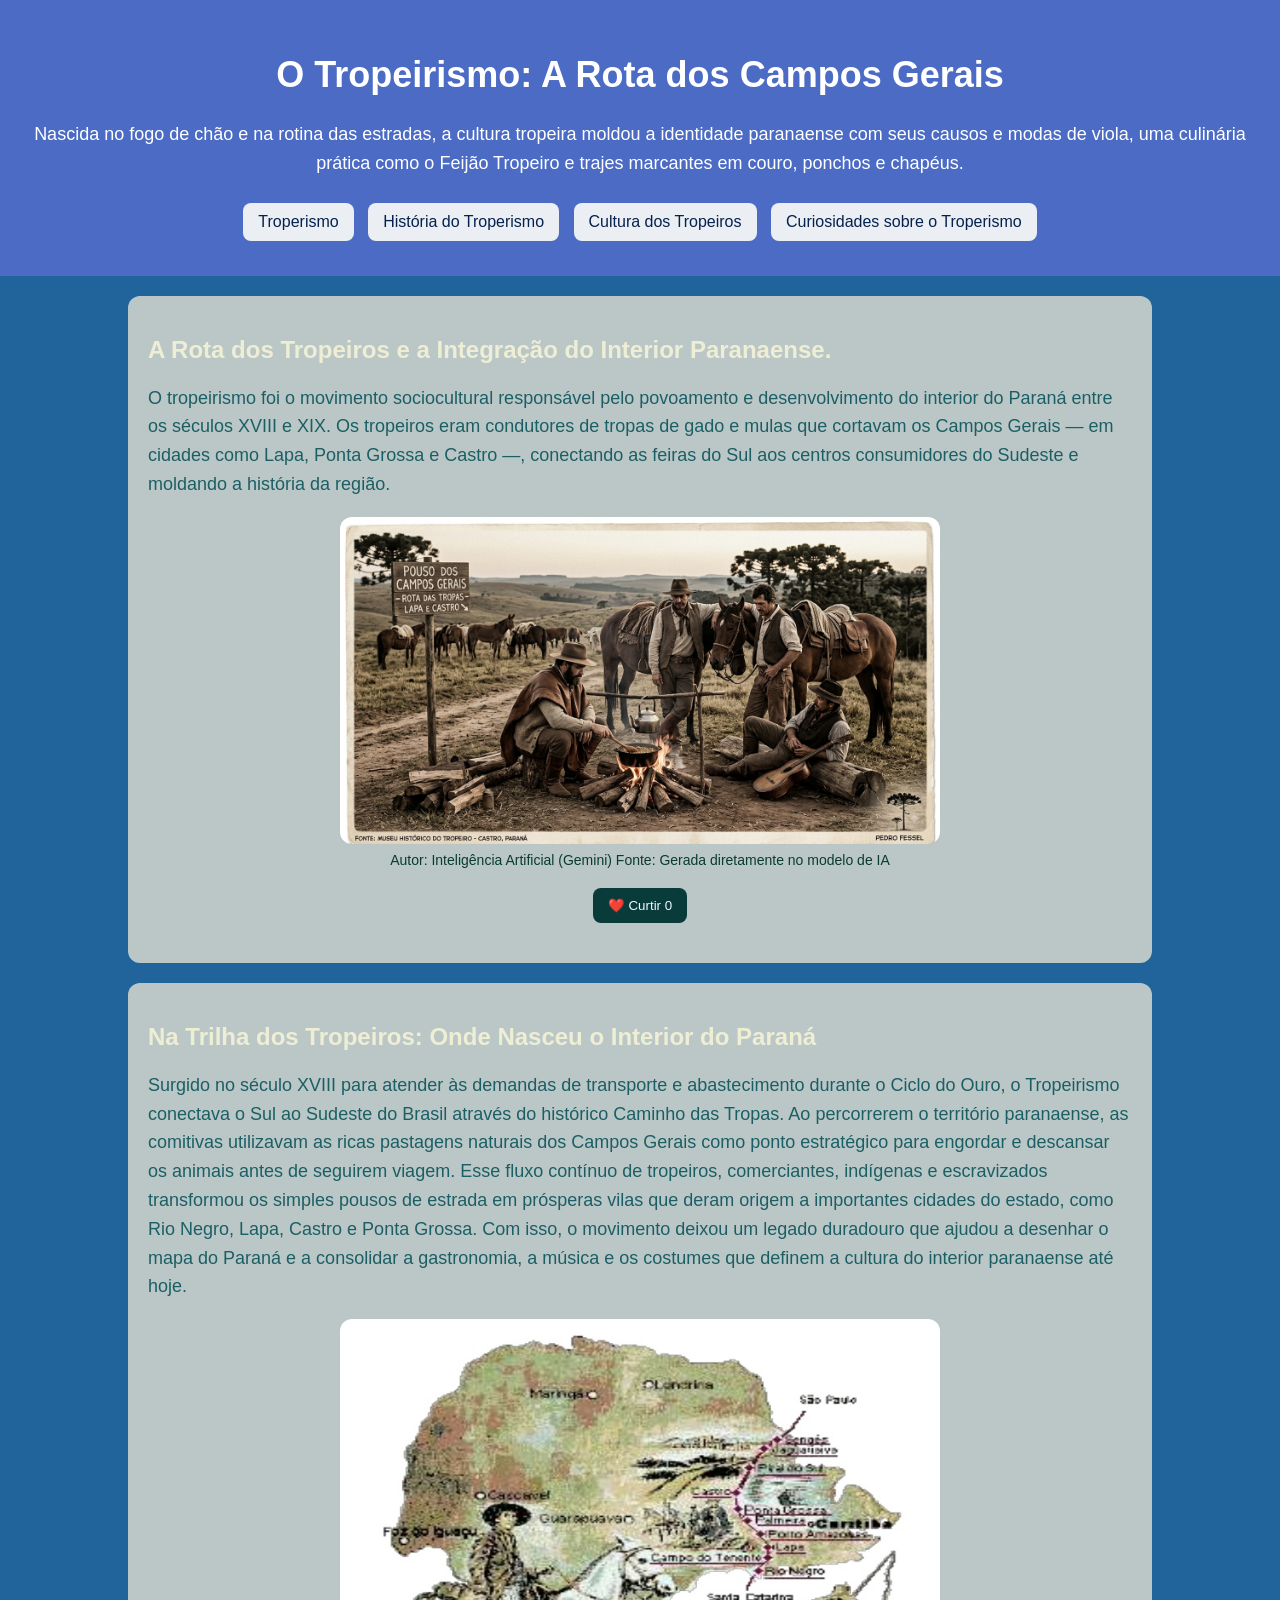
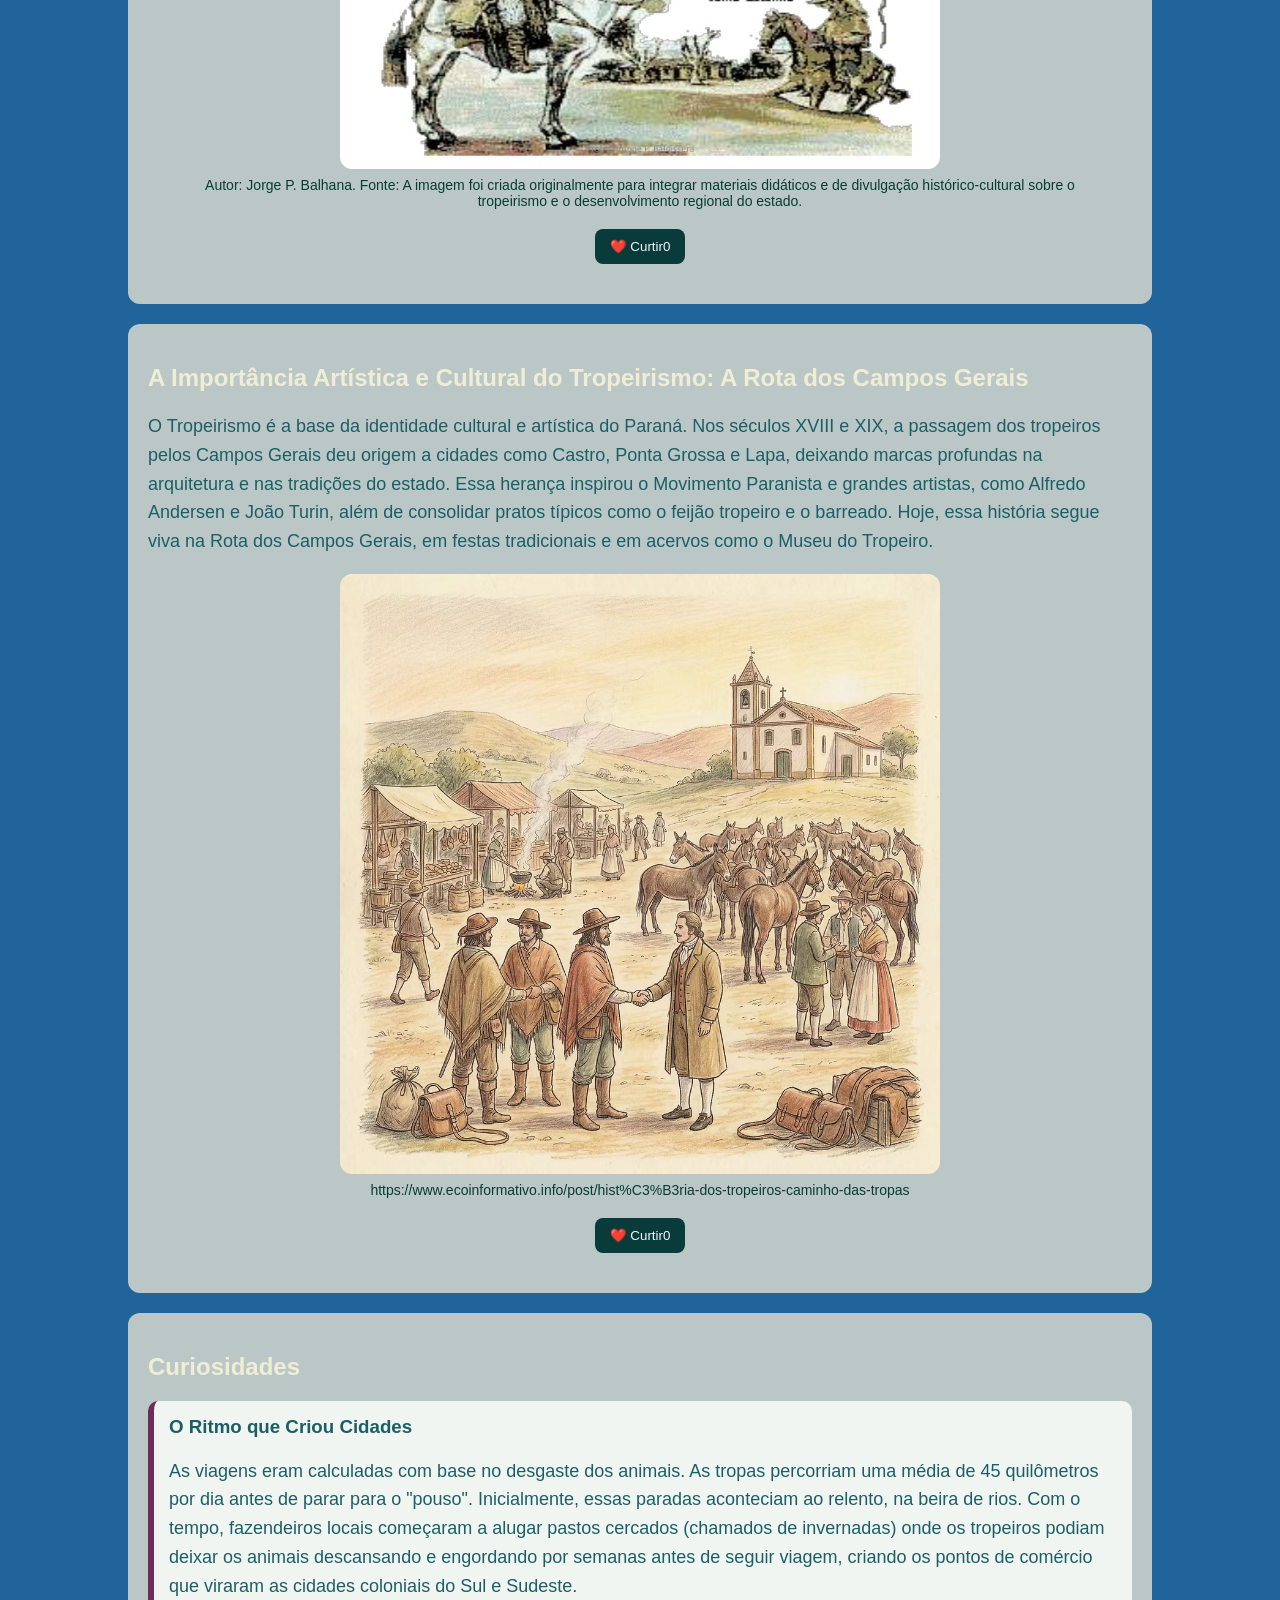
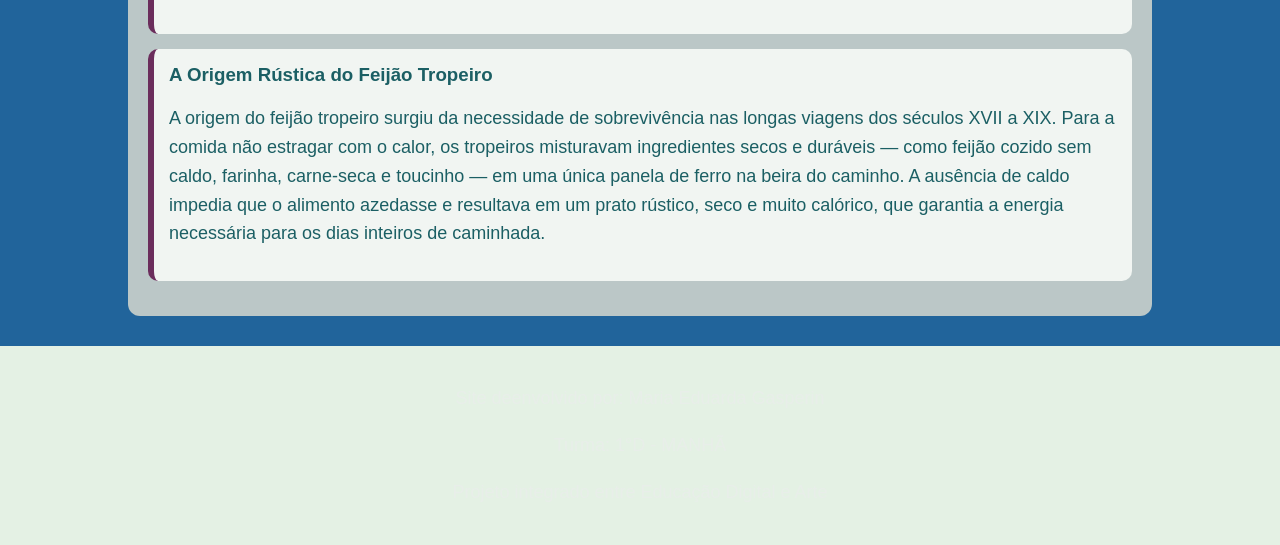
==== commit d9427cf6: "imagem3 e cores" ====
--- a/index.html
+++ b/index.html
@@ -30,14 +30,14 @@
                 os Campos Gerais — em cidades como Lapa, Ponta Grossa e Castro —, conectando as feiras do Sul aos
                 centros consumidores do Sudeste e moldando a história da região.</p>
             <figure>
-                <img src="imagem_1.jpg" alt="homens montando uma fogueira em uma Rota">
+                <img src="imagem1.png" alt="homens montando uma fogueira em uma Rota">
                 <figcaption>
                     Autor: Inteligência Artificial (Gemini)
                     Fonte: Gerada diretamente no modelo de IA
                 </figcaption>
             </figure>
             <button class="curtir">
-                ❤️​ Curtir<span>0 </span>
+                ❤️​ Curtir <span>0</span>
             </button>
         </section>
         <section id="historia">
@@ -86,10 +86,9 @@
                 Tropeiro.
             </p>
             <figure>
-                <img src="imagem3.jpg" alt="tropeiros conversando em uma cidade">
+                <img src="imagem3.avif" alt="imagem dos tropeiros conversando">
                 <figcaption>
-                    Autor: F. Rizzoni
-                    Fonte: A imagem integra materiais educativos sobre a história do Brasil.
+                    https://www.ecoinformativo.info/post/hist%C3%B3ria-dos-tropeiros-caminho-das-tropas
                 </figcaption>
             </figure>
             <button class="curtir">
--- a/style.css
+++ b/style.css
@@ -1,3 +1,15 @@
+:root{
+    --cor-fundo: 
+    --cor-texto:
+    --cor-principal:
+    --cor-secundaria:
+    --cor-hover:
+    --cor-superficie: 
+    --cor-card: 
+    --cor-legenda:
+    --cor-clara: 
+    --cor-rodape:
+}
 body {
     background-color: rgb(33, 100, 155);
     color: #1b5f64;
